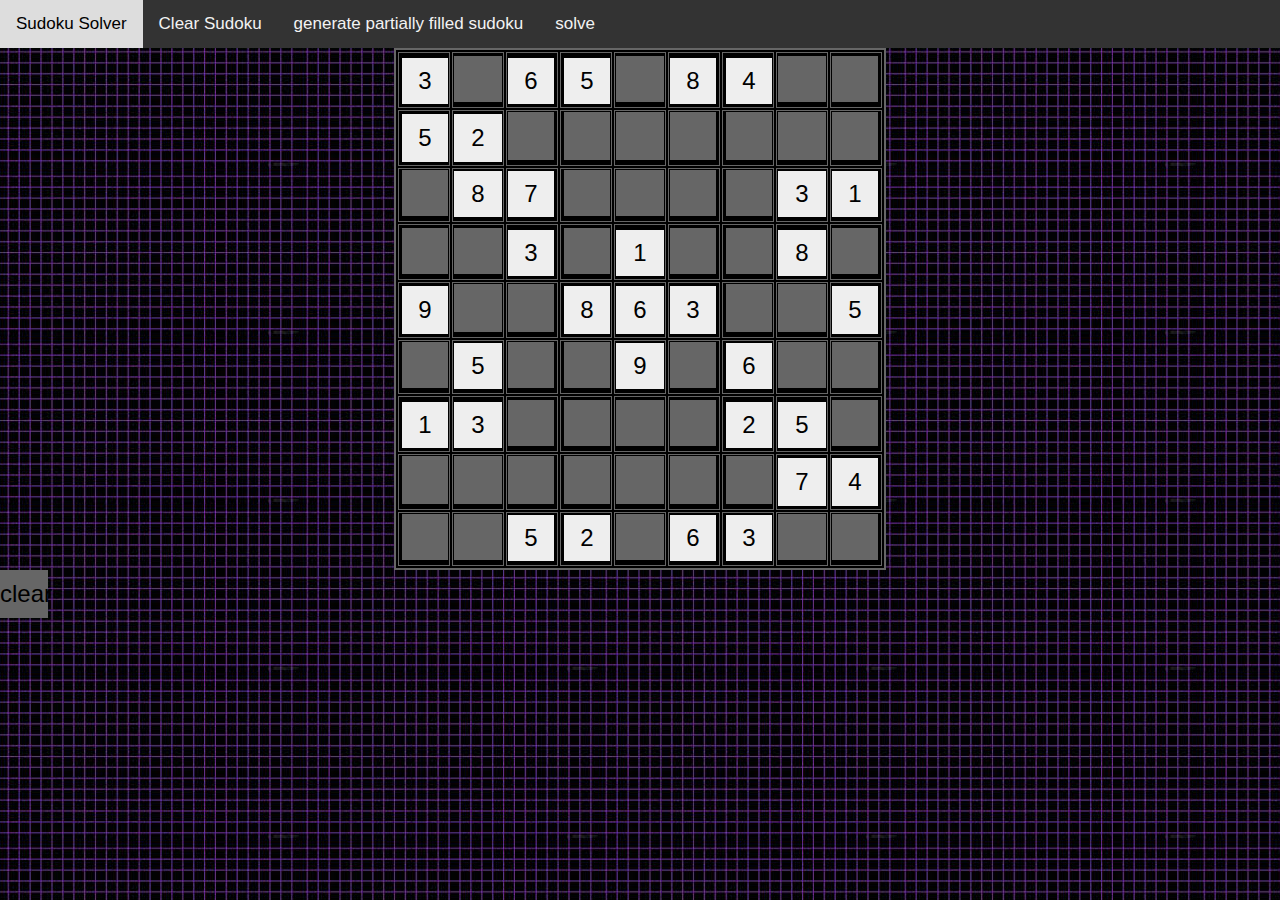
==== index.html @ 57ffb2bf "initial commit again" ====
<!DOCTYPE html>
<html lang="en">
  <head>
    <meta charset="utf-8" />
    <meta http-equiv="X-UA-Compatible" content="IE=edge" />
    <meta name="viewport" content="width=device-width, initial-scale=1" />

    <title>Sudoku Solver</title>

    <!-- <link href="https://maxcdn.bootstrapcdn.com/bootstrap/3.3.6/css/bootstrap.min.css" rel="stylesheet"> -->
    <link rel="stylesheet" href="/src/css/style.css" />
  </head>
  <body>
    <div class="topnav" id="myTopnav">
      <a href="#home">Sudoku Solver</a>
      <a href="#news">Clear Sudoku</a>
      <a href="#contact">generate partially filled sudoku</a>
      <a href="#about">solve</a>
      <a href="javascript:void(0);" class="icon" onclick="myFunction()"
        >&#9776;</a
      >
    </div>
    <div class="container">
      <table id="grid">
        <tr>
          <td><button id="cell-0" type="button" disabled>3</button></td>
          <td><button id="cell-1" type="button"></button></td>
          <td><button id="cell-2" type="button" disabled>6</button></td>

          <td><button id="cell-3" type="button" disabled>5</button></td>
          <td><button id="cell-4" type="button"></button></td>
          <td><button id="cell-5" type="button" disabled>8</button></td>

          <td><button id="cell-6" type="button" disabled>4</button></td>
          <td><button id="cell-7" type="button"></button></td>
          <td><button id="cell-8" type="button"></button></td>
        </tr>

        <tr>
          <td><button id="cell-9" type="button" disabled>5</button></td>
          <td><button id="cell-10" type="button" disabled>2</button></td>
          <td><button id="cell-11" type="button"></button></td>

          <td><button id="cell-12" type="button"></button></td>
          <td><button id="cell-13" type="button"></button></td>
          <td><button id="cell-14" type="button"></button></td>

          <td><button id="cell-15" type="button"></button></td>
          <td><button id="cell-16" type="button"></button></td>
          <td><button id="cell-17" type="button"></button></td>
        </tr>

        <tr>
          <td><button id="cell-18" type="button"></button></td>
          <td><button id="cell-19" type="button" disabled>8</button></td>
          <td><button id="cell-20" type="button" disabled>7</button></td>

          <td><button id="cell-21" type="button"></button></td>
          <td><button id="cell-22" type="button"></button></td>
          <td><button id="cell-23" type="button"></button></td>

          <td><button id="cell-24" type="button"></button></td>
          <td><button id="cell-25" type="button" disabled>3</button></td>
          <td><button id="cell-26" type="button" disabled>1</button></td>
        </tr>

        <tr>
          <td><button id="cell-27" type="button"></button></td>
          <td><button id="cell-28" type="button"></button></td>
          <td><button id="cell-29" type="button" disabled>3</button></td>

          <td><button id="cell-30" type="button"></button></td>
          <td><button id="cell-31" type="button" disabled>1</button></td>
          <td><button id="cell-32" type="button"></button></td>

          <td><button id="cell-33" type="button"></button></td>
          <td><button id="cell-34" type="button" disabled>8</button></td>
          <td><button id="cell-35" type="button"></button></td>
        </tr>

        <tr>
          <td><button id="cell-36" type="button" disabled>9</button></td>
          <td><button id="cell-37" type="button"></button></td>
          <td><button id="cell-38" type="button"></button></td>

          <td><button id="cell-39" type="button" disabled>8</button></td>
          <td><button id="cell-40" type="button" disabled>6</button></td>
          <td><button id="cell-41" type="button" disabled>3</button></td>

          <td><button id="cell-42" type="button"></button></td>
          <td><button id="cell-43" type="button"></button></td>
          <td><button id="cell-44" type="button" disabled>5</button></td>
        </tr>

        <tr>
          <td><button id="cell-45" type="button"></button></td>
          <td><button id="cell-46" type="button" disabled>5</button></td>
          <td><button id="cell-47" type="button"></button></td>

          <td><button id="cell-48" type="button"></button></td>
          <td><button id="cell-49" type="button" disabled>9</button></td>
          <td><button id="cell-50" type="button"></button></td>

          <td><button id="cell-51" type="button" disabled>6</button></td>
          <td><button id="cell-52" type="button"></button></td>
          <td><button id="cell-53" type="button"></button></td>
        </tr>

        <tr>
          <td><button id="cell-54" type="button" disabled>1</button></td>
          <td><button id="cell-55" type="button" disabled>3</button></td>
          <td><button id="cell-56" type="button"></button></td>

          <td><button id="cell-57" type="button"></button></td>
          <td><button id="cell-58" type="button"></button></td>
          <td><button id="cell-59" type="button"></button></td>

          <td><button id="cell-60" type="button" disabled>2</button></td>
          <td><button id="cell-61" type="button" disabled>5</button></td>
          <td><button id="cell-62" type="button"></button></td>
        </tr>

        <tr>
          <td><button id="cell-63" type="button"></button></td>
          <td><button id="cell-64" type="button"></button></td>
          <td><button id="cell-65" type="button"></button></td>

          <td><button id="cell-66" type="button"></button></td>
          <td><button id="cell-67" type="button"></button></td>
          <td><button id="cell-68" type="button"></button></td>

          <td><button id="cell-69" type="button"></button></td>
          <td><button id="cell-70" type="button" disabled>7</button></td>
          <td><button id="cell-71" type="button" disabled>4</button></td>
        </tr>

        <tr>
          <td><button id="cell-72" type="button"></button></td>
          <td><button id="cell-73" type="button"></button></td>
          <td><button id="cell-74" type="button" disabled>5</button></td>

          <td><button id="cell-75" type="button" disabled>2</button></td>
          <td><button id="cell-76" type="button"></button></td>
          <td><button id="cell-77" type="button" disabled>6</button></td>

          <td><button id="cell-78" type="button" disabled>3</button></td>
          <td><button id="cell-79" type="button"></button></td>
          <td><button id="cell-80" type="button"></button></td>
        </tr>
      </table>
    </div>
    <button onclick="clearAll()">clear</button>
    <script src="/src/solver.js" />
  </body>
</html>
---- src/css/style.css ----
html,
body {
  background: url(/src/Images/grid1.png) repeat;
  width: 100vw;
  height: 100vh;
}
h1 {
  color: #fff;
}
.container {
  display: flex;
  align-items: center;
  justify-content: center;
  flex-direction: column;
  overflow: scroll;
  scrollbar-width: none;
  -ms-overflow-style: none;
}
.container::-webkit-scrollbar {
  width: 0;
  height: 0;
}
table#grid {
  border: 2px solid #666;
  background-color: #000;
  overflow: scroll;
  scrollbar-width: none;
  -ms-overflow-style: none;
}
table#grid::-webkit-scrollbar {
  width: 0;
  height: 0;
}
td {
  border: 1px solid #666;
  text-align: center;
  vertical-align: middle;
}
button {
  color: #000;
  padding: 0;
  border: 0;
  text-align: center;
  width: 48px;
  height: 48px;
  font-size: 24px;
  background-color: #666;
  outline: none;
  /* width: 100%;
  height: 100%; */
}

button:disabled {
  background-color: #eeeeee;
}

#cell-0,
#cell-1,
#cell-2 {
  border-top: 2px solid #000000;
}
#cell-2,
#cell-11,
#cell-20 {
  border-right: 2px solid #000000;
}
#cell-18,
#cell-19,
#cell-20 {
  border-bottom: 2px solid #000000;
}
#cell-0,
#cell-9,
#cell-18 {
  border-left: 2px solid #000000;
}

#cell-3,
#cell-4,
#cell-5 {
  border-top: 2px solid #000000;
}
#cell-5,
#cell-14,
#cell-23 {
  border-right: 2px solid #000000;
}
#cell-21,
#cell-22,
#cell-23 {
  border-bottom: 2px solid #000000;
}
#cell-3,
#cell-12,
#cell-21 {
  border-left: 2px solid #000000;
}

#cell-6,
#cell-7,
#cell-8 {
  border-top: 2px solid #000000;
}
#cell-8,
#cell-17,
#cell-26 {
  border-right: 2px solid #000000;
}
#cell-24,
#cell-25,
#cell-26 {
  border-bottom: 2px solid #000000;
}
#cell-6,
#cell-15,
#cell-24 {
  border-left: 2px solid #000000;
}

#cell-27,
#cell-28,
#cell-29 {
  border-top: 2px solid #000000;
}
#cell-29,
#cell-38,
#cell-47 {
  border-right: 2px solid #000000;
}
#cell-45,
#cell-46,
#cell-47 {
  border-bottom: 2px solid #000000;
}
#cell-27,
#cell-36,
#cell-45 {
  border-left: 2px solid #000000;
}

#cell-30,
#cell-31,
#cell-32 {
  border-top: 2px solid #000000;
}
#cell-32,
#cell-41,
#cell-50 {
  border-right: 2px solid #000000;
}
#cell-48,
#cell-49,
#cell-50 {
  border-bottom: 2px solid #000000;
}
#cell-30,
#cell-39,
#cell-48 {
  border-left: 2px solid #000000;
}

#cell-33,
#cell-34,
#cell-35 {
  border-top: 2px solid #000000;
}
#cell-35,
#cell-44,
#cell-53 {
  border-right: 2px solid #000000;
}
#cell-51,
#cell-52,
#cell-53 {
  border-bottom: 2px solid #000000;
}
#cell-33,
#cell-42,
#cell-51 {
  border-left: 2px solid #000000;
}

#cell-54,
#cell-55,
#cell-56 {
  border-top: 2px solid #000000;
}
#cell-56,
#cell-65,
#cell-74 {
  border-right: 2px solid #000000;
}
#cell-72,
#cell-73,
#cell-74 {
  border-bottom: 2px solid #000000;
}
#cell-54,
#cell-63,
#cell-72 {
  border-left: 2px solid #000000;
}

#cell-57,
#cell-58,
#cell-59 {
  border-top: 2px solid #000000;
}
#cell-59,
#cell-68,
#cell-77 {
  border-right: 2px solid #000000;
}
#cell-75,
#cell-76,
#cell-77 {
  border-bottom: 2px solid #000000;
}
#cell-57,
#cell-66,
#cell-75 {
  border-left: 2px solid #000000;
}

#cell-60,
#cell-61,
#cell-62 {
  border-top: 2px solid #000000;
}
#cell-62,
#cell-71,
#cell-80 {
  border-right: 2px solid #000000;
}
#cell-78,
#cell-79,
#cell-80 {
  border-bottom: 2px solid #000000;
}
#cell-60,
#cell-69,
#cell-78 {
  border-left: 2px solid #000000;
}

.board_console_container {
  display: flex;
  background-color: rgba(127, 140, 141, 0.7);
  position: absolute;
  top: 0;
  left: 0;
  width: 100%;
  height: 100%;

  -webkit-user-select: none;
  -moz-user-select: none;
  -ms-user-select: none;
  user-select: none;
}

.board_console {
  display: block;
  position: absolute;
  width: 192px;
  top: 50%;
  left: 50%;
  transform: translate(-50%, -50%);
  color: white;
  background-color: rgba(127, 140, 141, 0.7);
  box-shadow: 0px 0px 5px 5px #bdc3c7;
}

.board_console .num {
  width: 33.33%;
  color: #2c3e50;
  padding: 1px;
  display: inline-block;
  font-weight: bold;
  font-size: 24px;
  text-align: center;
  cursor: pointer;

  -webkit-box-sizing: border-box; /* Safari/Chrome, other WebKit */
  -moz-box-sizing: border-box; /* Firefox, other Gecko */
  box-sizing: border-box;

  box-shadow: 0px 0px 0px 1px #bdc3c7;
}

.board_console .num:hover {
  color: white;
  background: #f1c40f;
}

.board_console .num.remove {
  width: 66.66%;
}

.board_console .num.note {
  background: #95a5a6;
  color: #ecf0f1;
}

.board_console .num.note:hover {
  background: #95a5a6;
  color: #f1c40f;
}

.board_console .num.selected {
  background: #f1c40f;
  box-shadow: 0px 0px 3px 3px #bdc3c7;
}

.board_console .num.note.selected {
  background: #f1c40f;
  box-shadow: 0px 0px 3px 3px #bdc3c7;
}

.board_console .num.note.selected:hover {
  color: white;
}

.board_console .num.no:hover {
  color: white;
  cursor: not-allowed;
}

.board_console .num.remove:hover {
  color: white;
  background: #c0392b;
}

body {
  font-family: sans-serif;
  margin: 0;
}
.topnav {
  background-color: #333;
  overflow: hidden;
}
.topnav a {
  float: left;
  display: block;
  color: #f2f2f2;
  text-align: center;
  padding: 14px 16px;
  text-decoration: none;
  font-size: 17px;
}
.topnav a:hover {
  background-color: #ddd;
  color: black;
}
.topnav .icon {
  display: none;
}
@media screen and (max-width: 600px) {
  .topnav a:not(:first-child) {
    display: none;
  }
  .topnav a.icon {
    float: right;
    display: block;
  }
}
@media screen and (max-width: 600px) {
  .topnav.responsive {
    position: relative;
  }
  .topnav.responsive a.icon {
    position: absolute;
    right: 0;
    top: 0;
  }
  .topnav.responsive a {
    float: none;
    display: block;
    text-align: left;
  }
}
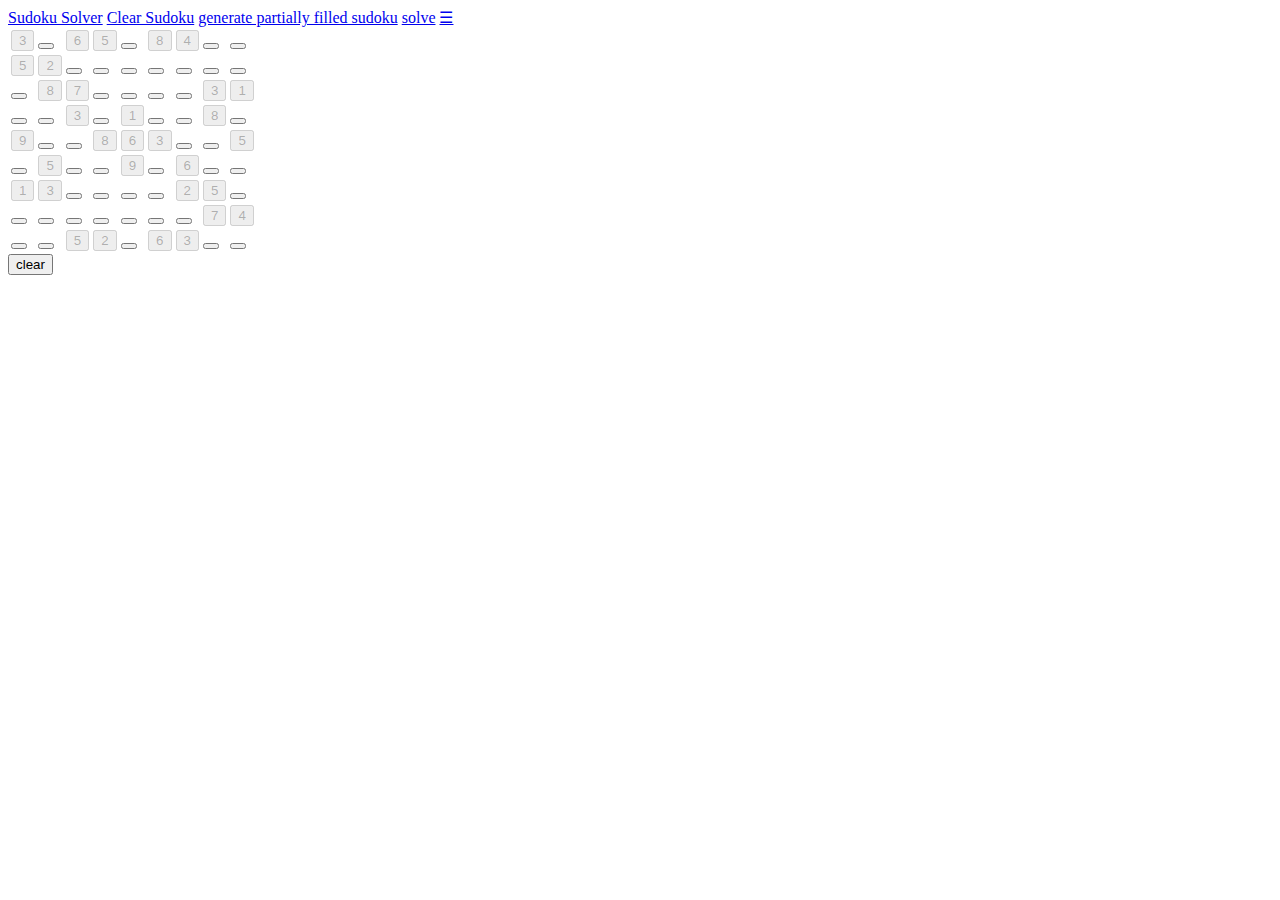
==== commit 228de64d: "initial commit again again" ====
--- a/index.html
+++ b/index.html
@@ -8,7 +8,7 @@
     <title>Sudoku Solver</title>
 
     <!-- <link href="https://maxcdn.bootstrapcdn.com/bootstrap/3.3.6/css/bootstrap.min.css" rel="stylesheet"> -->
-    <link rel="stylesheet" href="/src/css/style.css" />
+    <link rel="stylesheet" href="style.css" />
   </head>
   <body>
     <div class="topnav" id="myTopnav">
@@ -150,6 +150,6 @@
       </table>
     </div>
     <button onclick="clearAll()">clear</button>
-    <script src="/src/solver.js" />
+    <script src="solver.js" />
   </body>
 </html>
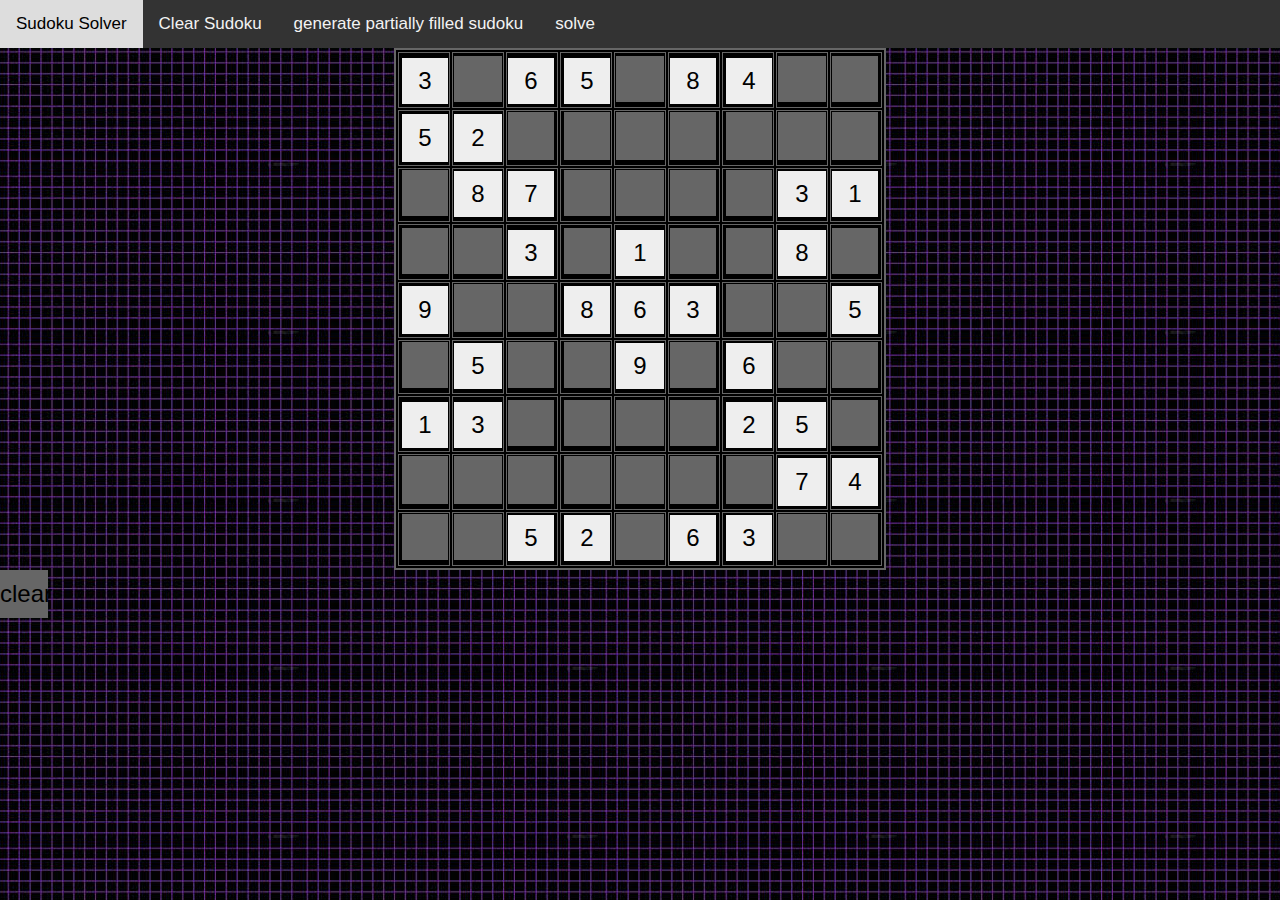
==== commit 88d306bd: "c" ====
--- a/index.html
+++ b/index.html
@@ -150,6 +150,6 @@
       </table>
     </div>
     <button onclick="clearAll()">clear</button>
-    <script src="solver.js" />
+    <script src="/solver.js" />
   </body>
 </html>
--- a/style.css
+++ b/style.css
@@ -0,0 +1,380 @@
+html,
+body {
+  background: url(https://apurvk4.github.io/sudokuSolver/grid1.png) repeat;
+  width: 100vw;
+  height: 100vh;
+}
+h1 {
+  color: #fff;
+}
+.container {
+  display: flex;
+  align-items: center;
+  justify-content: center;
+  flex-direction: column;
+  overflow: scroll;
+  scrollbar-width: none;
+  -ms-overflow-style: none;
+}
+.container::-webkit-scrollbar {
+  width: 0;
+  height: 0;
+}
+table#grid {
+  border: 2px solid #666;
+  background-color: #000;
+  overflow: scroll;
+  scrollbar-width: none;
+  -ms-overflow-style: none;
+}
+table#grid::-webkit-scrollbar {
+  width: 0;
+  height: 0;
+}
+td {
+  border: 1px solid #666;
+  text-align: center;
+  vertical-align: middle;
+}
+button {
+  color: #000;
+  padding: 0;
+  border: 0;
+  text-align: center;
+  width: 48px;
+  height: 48px;
+  font-size: 24px;
+  background-color: #666;
+  outline: none;
+  /* width: 100%;
+  height: 100%; */
+}
+
+button:disabled {
+  background-color: #eeeeee;
+}
+
+#cell-0,
+#cell-1,
+#cell-2 {
+  border-top: 2px solid #000000;
+}
+#cell-2,
+#cell-11,
+#cell-20 {
+  border-right: 2px solid #000000;
+}
+#cell-18,
+#cell-19,
+#cell-20 {
+  border-bottom: 2px solid #000000;
+}
+#cell-0,
+#cell-9,
+#cell-18 {
+  border-left: 2px solid #000000;
+}
+
+#cell-3,
+#cell-4,
+#cell-5 {
+  border-top: 2px solid #000000;
+}
+#cell-5,
+#cell-14,
+#cell-23 {
+  border-right: 2px solid #000000;
+}
+#cell-21,
+#cell-22,
+#cell-23 {
+  border-bottom: 2px solid #000000;
+}
+#cell-3,
+#cell-12,
+#cell-21 {
+  border-left: 2px solid #000000;
+}
+
+#cell-6,
+#cell-7,
+#cell-8 {
+  border-top: 2px solid #000000;
+}
+#cell-8,
+#cell-17,
+#cell-26 {
+  border-right: 2px solid #000000;
+}
+#cell-24,
+#cell-25,
+#cell-26 {
+  border-bottom: 2px solid #000000;
+}
+#cell-6,
+#cell-15,
+#cell-24 {
+  border-left: 2px solid #000000;
+}
+
+#cell-27,
+#cell-28,
+#cell-29 {
+  border-top: 2px solid #000000;
+}
+#cell-29,
+#cell-38,
+#cell-47 {
+  border-right: 2px solid #000000;
+}
+#cell-45,
+#cell-46,
+#cell-47 {
+  border-bottom: 2px solid #000000;
+}
+#cell-27,
+#cell-36,
+#cell-45 {
+  border-left: 2px solid #000000;
+}
+
+#cell-30,
+#cell-31,
+#cell-32 {
+  border-top: 2px solid #000000;
+}
+#cell-32,
+#cell-41,
+#cell-50 {
+  border-right: 2px solid #000000;
+}
+#cell-48,
+#cell-49,
+#cell-50 {
+  border-bottom: 2px solid #000000;
+}
+#cell-30,
+#cell-39,
+#cell-48 {
+  border-left: 2px solid #000000;
+}
+
+#cell-33,
+#cell-34,
+#cell-35 {
+  border-top: 2px solid #000000;
+}
+#cell-35,
+#cell-44,
+#cell-53 {
+  border-right: 2px solid #000000;
+}
+#cell-51,
+#cell-52,
+#cell-53 {
+  border-bottom: 2px solid #000000;
+}
+#cell-33,
+#cell-42,
+#cell-51 {
+  border-left: 2px solid #000000;
+}
+
+#cell-54,
+#cell-55,
+#cell-56 {
+  border-top: 2px solid #000000;
+}
+#cell-56,
+#cell-65,
+#cell-74 {
+  border-right: 2px solid #000000;
+}
+#cell-72,
+#cell-73,
+#cell-74 {
+  border-bottom: 2px solid #000000;
+}
+#cell-54,
+#cell-63,
+#cell-72 {
+  border-left: 2px solid #000000;
+}
+
+#cell-57,
+#cell-58,
+#cell-59 {
+  border-top: 2px solid #000000;
+}
+#cell-59,
+#cell-68,
+#cell-77 {
+  border-right: 2px solid #000000;
+}
+#cell-75,
+#cell-76,
+#cell-77 {
+  border-bottom: 2px solid #000000;
+}
+#cell-57,
+#cell-66,
+#cell-75 {
+  border-left: 2px solid #000000;
+}
+
+#cell-60,
+#cell-61,
+#cell-62 {
+  border-top: 2px solid #000000;
+}
+#cell-62,
+#cell-71,
+#cell-80 {
+  border-right: 2px solid #000000;
+}
+#cell-78,
+#cell-79,
+#cell-80 {
+  border-bottom: 2px solid #000000;
+}
+#cell-60,
+#cell-69,
+#cell-78 {
+  border-left: 2px solid #000000;
+}
+
+.board_console_container {
+  display: flex;
+  background-color: rgba(127, 140, 141, 0.7);
+  position: absolute;
+  top: 0;
+  left: 0;
+  width: 100%;
+  height: 100%;
+
+  -webkit-user-select: none;
+  -moz-user-select: none;
+  -ms-user-select: none;
+  user-select: none;
+}
+
+.board_console {
+  display: block;
+  position: absolute;
+  width: 192px;
+  top: 50%;
+  left: 50%;
+  transform: translate(-50%, -50%);
+  color: white;
+  background-color: rgba(127, 140, 141, 0.7);
+  box-shadow: 0px 0px 5px 5px #bdc3c7;
+}
+
+.board_console .num {
+  width: 33.33%;
+  color: #2c3e50;
+  padding: 1px;
+  display: inline-block;
+  font-weight: bold;
+  font-size: 24px;
+  text-align: center;
+  cursor: pointer;
+
+  -webkit-box-sizing: border-box; /* Safari/Chrome, other WebKit */
+  -moz-box-sizing: border-box; /* Firefox, other Gecko */
+  box-sizing: border-box;
+
+  box-shadow: 0px 0px 0px 1px #bdc3c7;
+}
+
+.board_console .num:hover {
+  color: white;
+  background: #f1c40f;
+}
+
+.board_console .num.remove {
+  width: 66.66%;
+}
+
+.board_console .num.note {
+  background: #95a5a6;
+  color: #ecf0f1;
+}
+
+.board_console .num.note:hover {
+  background: #95a5a6;
+  color: #f1c40f;
+}
+
+.board_console .num.selected {
+  background: #f1c40f;
+  box-shadow: 0px 0px 3px 3px #bdc3c7;
+}
+
+.board_console .num.note.selected {
+  background: #f1c40f;
+  box-shadow: 0px 0px 3px 3px #bdc3c7;
+}
+
+.board_console .num.note.selected:hover {
+  color: white;
+}
+
+.board_console .num.no:hover {
+  color: white;
+  cursor: not-allowed;
+}
+
+.board_console .num.remove:hover {
+  color: white;
+  background: #c0392b;
+}
+
+body {
+  font-family: sans-serif;
+  margin: 0;
+}
+.topnav {
+  background-color: #333;
+  overflow: hidden;
+}
+.topnav a {
+  float: left;
+  display: block;
+  color: #f2f2f2;
+  text-align: center;
+  padding: 14px 16px;
+  text-decoration: none;
+  font-size: 17px;
+}
+.topnav a:hover {
+  background-color: #ddd;
+  color: black;
+}
+.topnav .icon {
+  display: none;
+}
+@media screen and (max-width: 600px) {
+  .topnav a:not(:first-child) {
+    display: none;
+  }
+  .topnav a.icon {
+    float: right;
+    display: block;
+  }
+}
+@media screen and (max-width: 600px) {
+  .topnav.responsive {
+    position: relative;
+  }
+  .topnav.responsive a.icon {
+    position: absolute;
+    right: 0;
+    top: 0;
+  }
+  .topnav.responsive a {
+    float: none;
+    display: block;
+    text-align: left;
+  }
+}
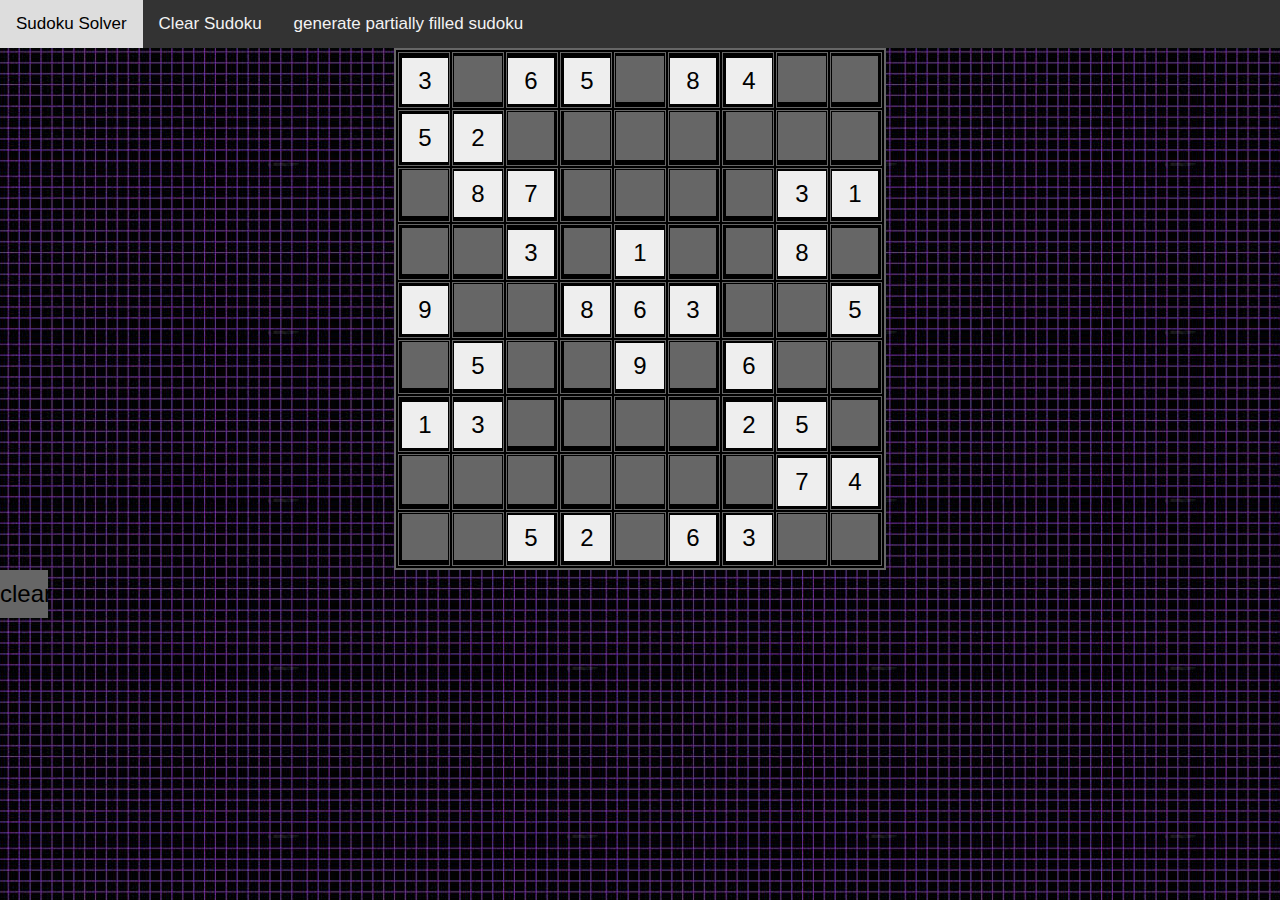
==== commit 917da00b: "final initial commit" ====
--- a/index.html
+++ b/index.html
@@ -6,16 +6,17 @@
     <meta name="viewport" content="width=device-width, initial-scale=1" />
 
     <title>Sudoku Solver</title>
-
-    <!-- <link href="https://maxcdn.bootstrapcdn.com/bootstrap/3.3.6/css/bootstrap.min.css" rel="stylesheet"> -->
     <link rel="stylesheet" href="style.css" />
   </head>
   <body>
     <div class="topnav" id="myTopnav">
-      <a href="#home">Sudoku Solver</a>
-      <a href="#news">Clear Sudoku</a>
-      <a href="#contact">generate partially filled sudoku</a>
-      <a href="#about">solve</a>
+      <a
+        href="javascript:window.location.reload()"
+        style="background-color: #ddd; color: black"
+        >Sudoku Solver</a
+      >
+      <a href="javascript:clearAll();">Clear Sudoku</a>
+      <a href="javascript:fill();">generate partially filled sudoku</a>
       <a href="javascript:void(0);" class="icon" onclick="myFunction()"
         >&#9776;</a
       >
@@ -150,6 +151,6 @@
       </table>
     </div>
     <button onclick="clearAll()">clear</button>
-    <script src="/solver.js" />
+    <script src="/sudokuSolver/solver.js"></script>
   </body>
 </html>
--- a/style.css
+++ b/style.css
@@ -53,7 +53,19 @@
 button:disabled {
   background-color: #eeeeee;
 }
-
+.d-flex {
+  display: flex;
+  align-items: center;
+  justify-content: center;
+}
+button#submitButton {
+  padding: 5px;
+  margin: 5px;
+  width: fit-content;
+  background-color: #198754;
+  color: white;
+  cursor: pointer;
+}
 #cell-0,
 #cell-1,
 #cell-2 {
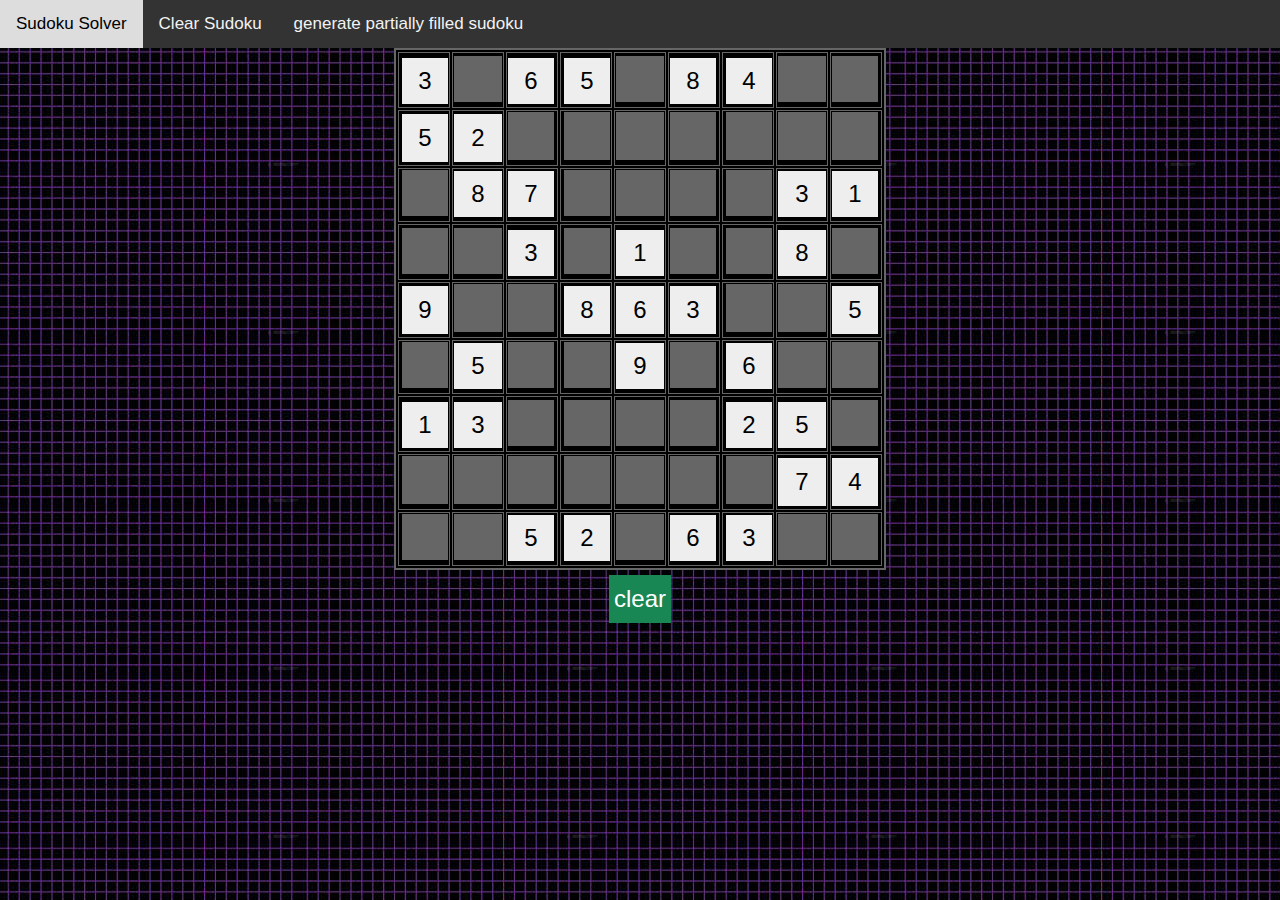
==== commit f41f4700: "final initial commit again" ====
--- a/index.html
+++ b/index.html
@@ -150,7 +150,9 @@
         </tr>
       </table>
     </div>
-    <button onclick="clearAll()">clear</button>
+    <div class="d-flex">
+      <button id="submitButton" onclick="clearAll()">clear</button>
+    </div>
     <script src="/sudokuSolver/solver.js"></script>
   </body>
 </html>
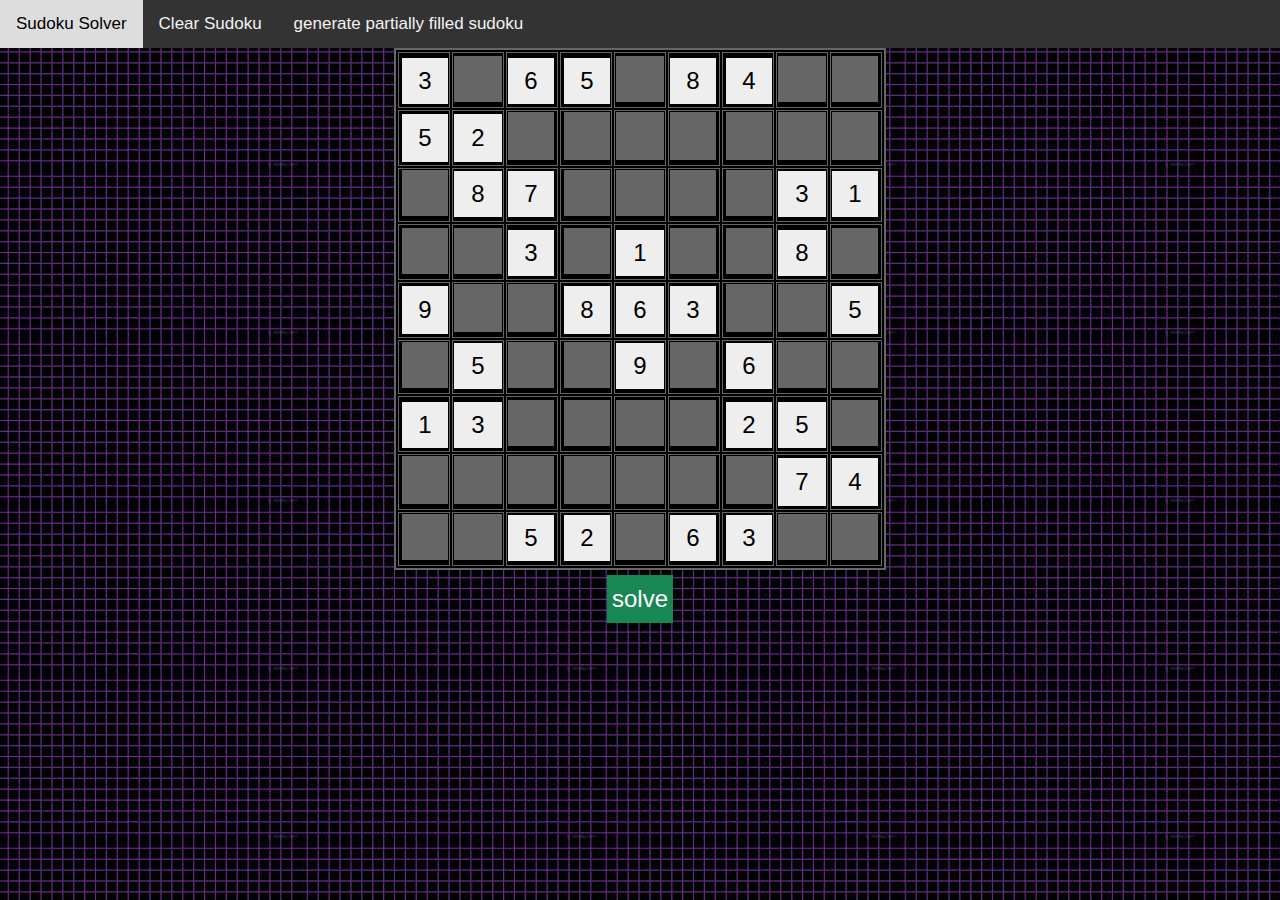
==== commit 2a989c4a: "final commit" ====
--- a/index.html
+++ b/index.html
@@ -151,7 +151,7 @@
       </table>
     </div>
     <div class="d-flex">
-      <button id="submitButton" onclick="clearAll()">clear</button>
+      <button id="submitButton" onclick="solve()">solve</button>
     </div>
     <script src="/sudokuSolver/solver.js"></script>
   </body>
